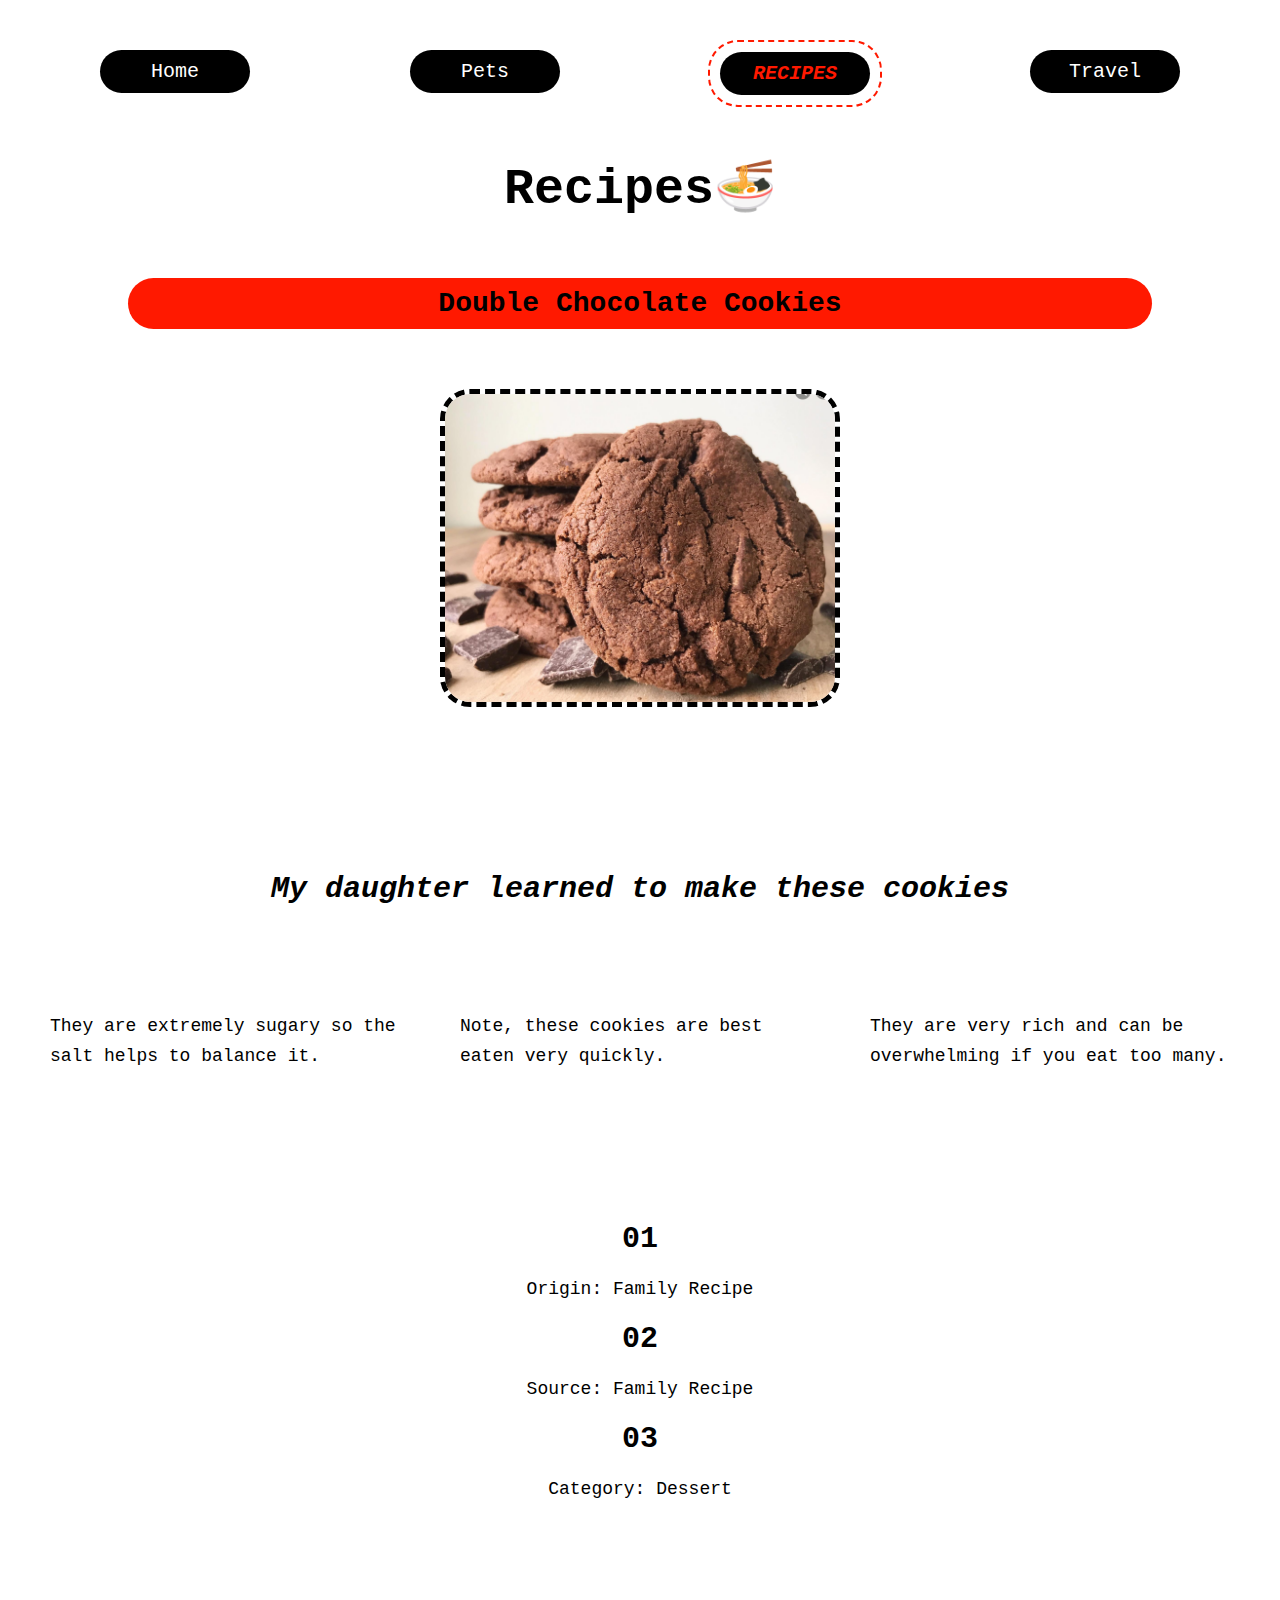
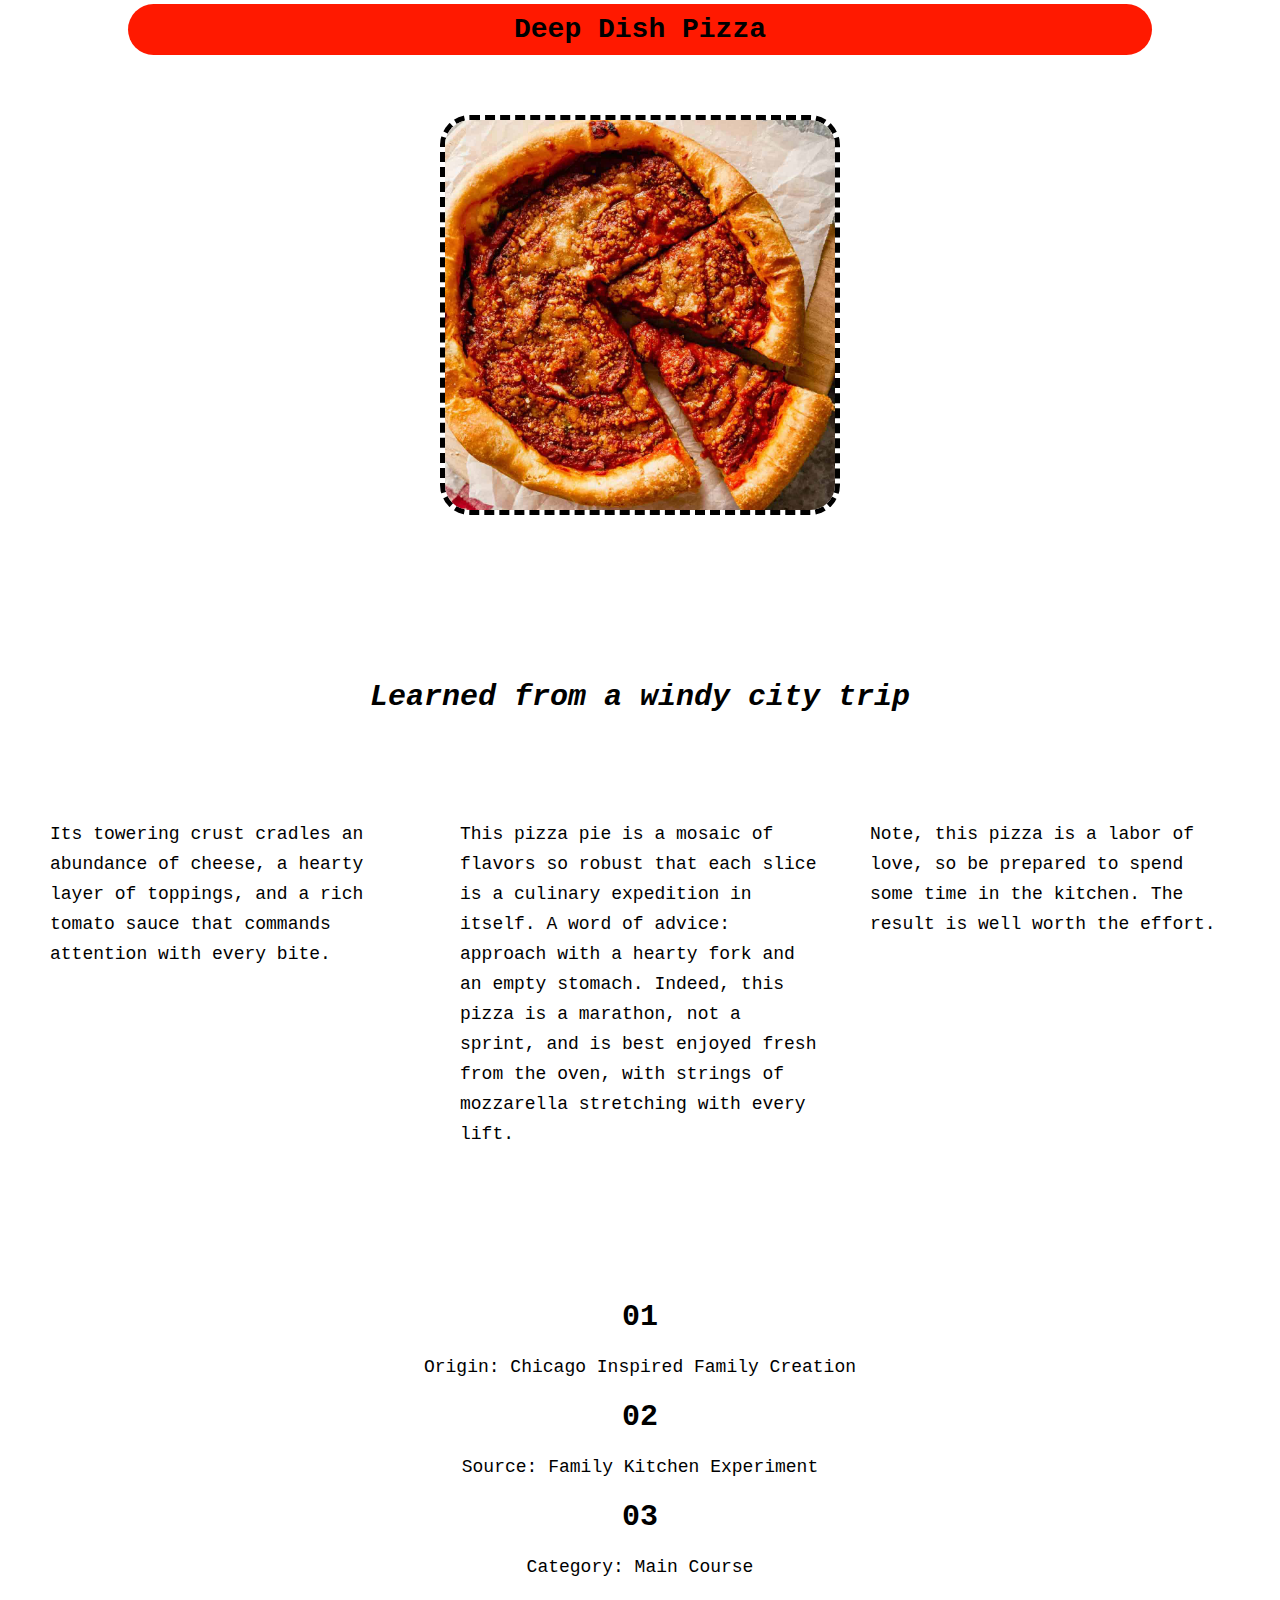
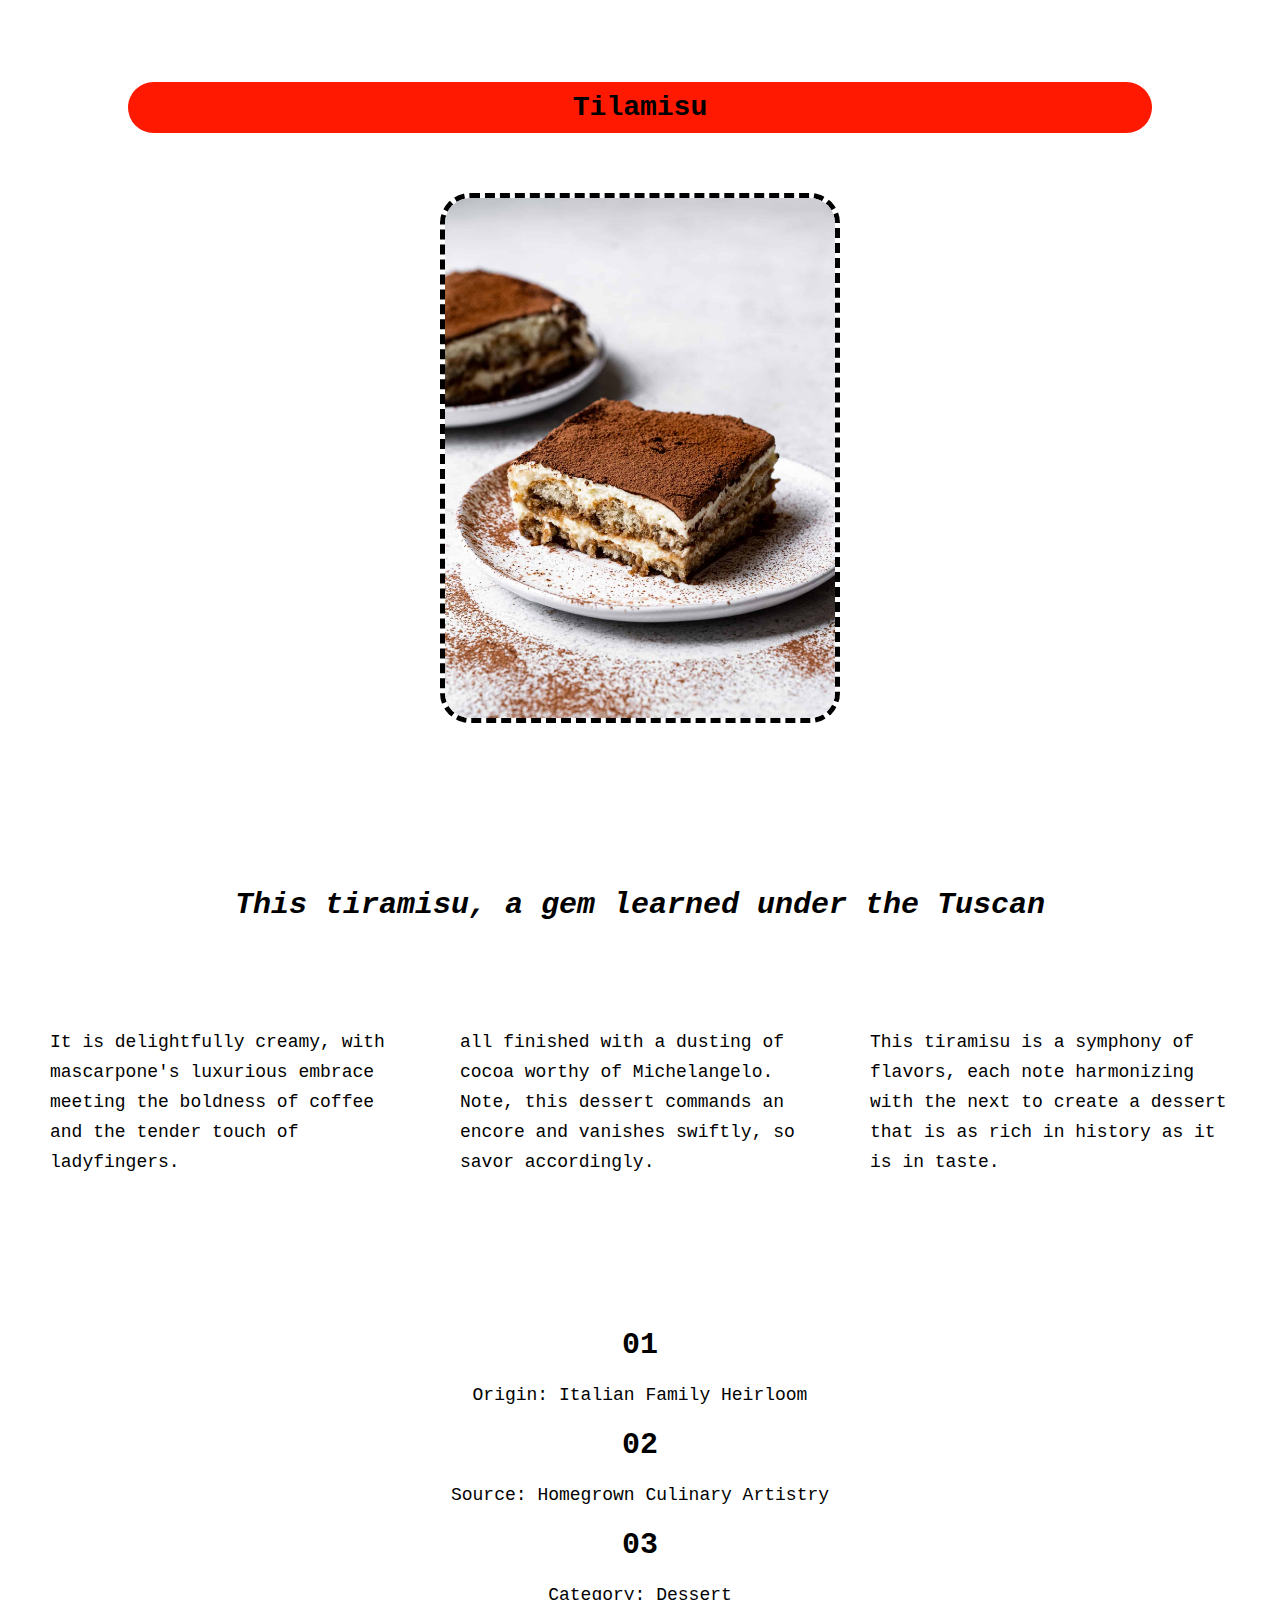
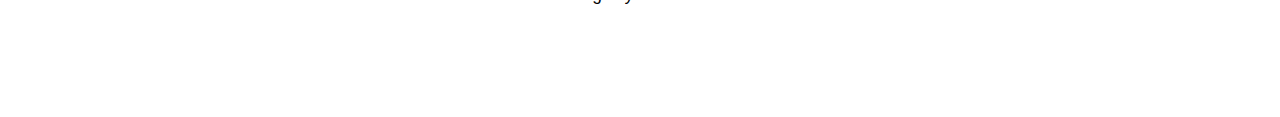
==== recipes.html @ 7732b50c "Add files via upload" ====
<!DOCTYPE html>
<html lang="en">
<head>
    <meta charset="UTF-8">
    <meta name="viewport" content="width=device-width, initial-scale=1.0">
    <link rel="stylesheet" href="css/reset.css">
    <link rel="stylesheet" href="css/style.css">
    <title>Recipes</title>
</head>
<body>
    <nav title = "hello">
        <ul>
            <li><a href = "#main" class = "skip-link">Skip to Main Content</a></li>
        </ul>
    </nav>
    <header>
        <nav>
            <ul id = "navbar">
                <li><a href = "./" class = "link-1">Home</a></li>
                <li><a href = "pets.html" class = "link-1">Pets</a></li>
                <li class = "active"><a href = "recipes.html" class = "link-1">Recipes</a></li>
                <li><a href = "travel.html" class = "link-1">Travel</a></li>

            </ul>
        </nav>
    </header>


    <main id="main">
        <h1>Recipes🍜</h1>
        <div>
            <div>
                <h2>Double Chocolate Cookies</h2>
            </div>
            <div class="content-images">
                <img src="images/double_chocolate_cookies.png" width = "400" alt="Brown labradoodle wearing colorful lei">
            </div>

            <div class = "grid-container">
                <h1 class = "item1">My daughter learned to make these cookies</h1><br>
                <p class = "item2">They are extremely sugary so the salt helps to balance it. </p>
                <p class = "item3">Note, these cookies are best eaten very quickly.</p><br>
                <p class = "item4">They are very rich and can be overwhelming if you eat too many.</p>

            </div>

            <div>
                <dl>
                    <dt>01</dt>
                    <dd>Origin: Family Recipe</dd>
                    <dt>02</dt>
                    <dd>Source: Family Recipe</dd>
                    <dt>03</dt>
                    <dd>Category: Dessert</dd>
                </dl>
            </div>

            <div>
            </div>

            <h2>Deep Dish Pizza</h2>
            </div>
            <div class="content-images">
                <img src="images/deepdish.jpeg" width = "400" alt="Deepdish">
            </div>

            <div class = "grid-container">
                <h1 class = "item1">Learned from a windy city trip </h1>
                <p class = "item2">Its towering crust cradles an abundance of cheese, a hearty layer of toppings, and a rich tomato sauce that commands attention with every bite.</p><br>
                <p class = "item3">This pizza pie is a mosaic of flavors so robust that each slice is a culinary expedition in itself. A word of advice: approach with a hearty fork and an empty stomach. Indeed, this pizza is a marathon, not a sprint, and is best enjoyed fresh from the oven, with strings of mozzarella stretching with every lift.</p><br>
                <p class = "item4">Note, this pizza is a labor of love, so be prepared to spend some time in the kitchen. The result is well worth the effort.</p>
            </div>

            <div>
                <dl>
                    <dt>01</dt>
                    <dd>Origin: Chicago Inspired Family Creation</dd>
                    <dt>02</dt>
                    <dd>Source: Family Kitchen Experiment</dd>
                    <dt>03</dt>
                    <dd>Category: Main Course</dd>
                </dl>
            </div>


            <h2>Tilamisu</h2>
        <div class="content-images">
            <img src="images/Tiramisu.jpeg" width = "400" alt="Tilamisu">
        </div>

        <div class = "grid-container">
            <h1 class = "item1">This tiramisu, a gem learned under the Tuscan</h1><br>
            <p class = "item2">It is delightfully creamy, with mascarpone's luxurious embrace meeting the boldness of coffee and the tender touch of ladyfingers. </p>
            <p class = "item3">all finished with a dusting of cocoa worthy of Michelangelo. Note, this dessert commands an encore and vanishes swiftly, so savor accordingly.</p><br>
            <p class = "item4">This tiramisu is a symphony of flavors, each note harmonizing with the next to create a dessert that is as rich in history as it is in taste.</p>
        </div>

        <div>
            <dl>
                <dt>01</dt>
                <dd>Origin: Italian Family Heirloom</dd>
                <dt>02</dt>
                <dd>Source:  Homegrown Culinary Artistry</dd>
                <dt>03</dt>
                <dd>Category: Dessert</dd>
            </dl>
        </div>







            <!-- Jackie Wolf -->

        <div></div>
        <div></div>
        <div></div>
        <div></div>
    </main>

</body>
</html>
---- css/style.css ----
body{
    background-color:black;
}

.skip-link{
    display:flex;
    justify-content: center;
    align-items: center;
    color: white;
    background-color: rgba(169,169,169,0.519);
    border-radius: 30px;
    width: 50px;
    padding: 10px;
    margin: 20px;
    position: absolute;
    left: -10000px;
    top: auto;
    font-family: monospace;
    height: 3px;
    overflow: hidden;
    font-size: 14px;
}

.skip-link:focus {
    position: static;
    width: auto;
    height: auto;
}

#navbar{
    display: grid;
    font-size: 14px;
    grid-template-columns: 1fr 1fr 1fr 1fr;
    margin: 40px 20px 20px 20px;
    color: white;
    font-family: monospace;
    text-align:center;

}

.active{
    border-radius: 30px;
    width:fit-content;
    text-align:center;
    margin:auto;
    text-transform:uppercase;
    font-style: italic;
    color: springgreen;

}

.link-1:hover, .link-1:active{
    color: springgreen;

}

.link-1{
    background-color: rgba(169, 169, 169, 0.519);
    border-radius: 30px;
    width: 78px;
    display: inline-block;
    padding: 10px;
    margin: 10px;
}


.grid-container{
    display:grid;
    grid-template-columns: 1fr 1fr;
    padding: 10px;
    margin: 15px;
}

.item1{
    grid-column: 1;
    grid-row: 1;
    text-align: center;
    padding: 5px;
    border-radius: 30px;
}

.item2{
    grid-column: 2;
    grid-row: 1;
    text-align: center;
    padding: 5px;
    border-radius: 30px;
}
.item3{
    display:none;
}
.item4{
    display:none;
}




h1{
    background-color:rgba(255, 255, 255, 0);
    padding: 10px;
    margin: 40px 0px 50px 0px;
    border-radius: 30px;
    text-align: center;
    font-size: 25px;
    font-family:monospace;
    color: springgreen;
}

h2{
    padding: 10px;
    margin: 0 auto;
    width: 80%;
    text-align: center;
    border-radius: 60px;
    font-size: 15px;
    background-color: springgreen;
    font-family:monospace;
    color:black;
}
.content-images{
    margin: auto;
    width: 100%;
    padding: 60px;
    display:flex;
    justify-content: center;
}

.three-images{
    margin: auto;
    padding: 50px;
    display:flex;
    justify-content: center;
    flex-wrap: wrap;
}


h3{
    text-align: center;
    font-size: 15px;
    width:80%;
    font-family:monospace;
    color:white;
    padding:50px 10px 10px 10px;
    margin: 0 auto;
}


h4{
    text-align: center;
    font-size: 20px;
    width:80%;
    font-family:monospace;
    color:white;
    padding:60px;
    margin: 0 auto;
}
dl{
    text-align: center;
    font-size: 12px;
    width:auto;
    font-family:monospace;
    color:white;
    padding:30px;
    margin: 60px;
}


p{
    text-align: center;
    font-size: 12px;
    font-family:monospace;
    color:white;
    padding:5px;
    margin: 5px;
}
.styled-box {
    border: 5px solid blue;
    padding: 10px;
    margin: 20px;
    border-top-right-radius: 30px;
}

audio{
    display: block;
    justify-content: center;
    align-items: center;
    margin-top: 50px;
    margin-bottom: 50px;
    margin-left: auto;
    margin-right: auto;

    }

    .image123 {
        text-align: center;
        position: relative;
        width: 80%;
        padding: 30px;
        margin-left: auto;
        margin-right: auto;
      }

      .image {
        opacity: 1;
        display: block;
        border-radius: 10px;
        width: 100%;
        height: auto;
        transition: .5s ease;
        backface-visibility: hidden;
      }

      .middle {
        transition: .5s ease;
        opacity: 0;
        position: absolute;
        top: 50%;
        left: 50%;
        transform: translate(-50%, -50%);
        -ms-transform: translate(-50%, -50%);
        text-align: center;
      }
      
      .image123:hover .image {
        opacity: 0.3;
      }
      
      .image123:hover .middle {
        opacity: 1;
      }
      
      .text {
        background-color: black;
        border-radius: 5px;
        color: white;
        font-size: 16px;
        padding: 16px 32px;
        font-family: monospace;
      }

      .text-link {
        text-decoration: none; 
        color: inherit; 
      }

      .columnlist{
        display: none;
      }



@media only screen and (min-width: 768px) {

    body{
        background-color:white;
    }

    .skip-link{
        display:flex;
        justify-content: center;
        align-items: center;
        color: white;
        background-color: black;
        border-radius: 30px;
        width: 50px;
        padding: 10px;
        margin: 20px;
        position: absolute;
        left: -10000px;
        top: auto;
        font-family: monospace;
        height: 3px;
        overflow: hidden;
        font-size: 14px;
    }

    .skip-link:focus {
        position: static;
        width: auto;
        height: auto;
    }

    .skip-link:hover, .skip-link:active{
        color: rgb(255, 25, 0)
    }

    #navbar{
        display: grid;
        font-size: 20px;
        grid-template-columns: 1fr 1fr 1fr 1fr;
        margin: 40px 20px 20px 20px;
        color: white;
        font-family: monospace;
        text-align:center;

    }

    .active{
        border: 2px dashed rgb(255, 25, 0);
        border-radius: 30px;
        width:fit-content;
        text-align:center;
        margin:auto;
        text-transform:uppercase;
        font-style: italic;
        font-weight: bold;
        color: rgb(255, 25, 0);

    }

    .link-1:hover, .link-1:active{
        color: rgb(255, 25, 0);

    }

    .link-1{
        background-color: black;
        border-radius: 30px;
        width: 150px;
        display: inline-block;
        padding: 10px;
        margin: 10px;
    }


    .grid-container{
        display:grid;
        grid-template-columns: 1fr 1fr 1fr;
        padding: 10px;
        margin: 15px;
    }

    .item1{
        grid-column: 1;
        grid-row: 1;
        text-align:left;
        padding: 10px 20px 20px 120px;
        border-radius: 30px;
    }

    .item2{
        grid-column: 2;
        grid-row: 1;
        text-align: left;
        padding: 10px 20px 20px 20px;
        border-radius: 30px;
    }

    .item3{
        display: block;
        grid-column: 3;
        grid-row: 1;
        text-align: left;
        padding: 10px 120px 20px 20px;
        border-radius: 30px;
    }

    .item4{
        display:none;
    }


    h1{
        background-color:rgba(255, 255, 255, 0);
        padding: 10px;
        margin: 40px 0px 50px 0px;
        border-radius: 30px;
        text-align: center;
        font-size: 50px;
        font-weight: bolder;
        font-family:monospace;
        color: black;

    }
    h2{
        padding: 10px;
        margin: 0 auto;
        width: 80%;
        text-align: center;
        border-radius: 60px;
        font-size: 28px;
        font-weight: bolder;
        background-color: rgb(255, 25, 0);
        font-family:monospace;
        color:black;
    }

    .container {
        display: flex;
        flex-direction: column;
    }
    .content-images{
        flex-wrap: wrap;
        display:flex;
        justify-content: center;
        width: 100%;
    }

    .content-images img{
        border: 5px dashed black;
        border-radius: 30px;
    }

    .gallery.three-images{
        display: flex;
        flex-wrap: wrap;
        justify-content: center;
    }

    .gallery img{
        margin: 5px;

    }


    h3{
        text-align: center;
        font-size: 18px;
        line-height: 30px;
        width:80%;
        font-family:monospace;
        color:black;
        padding:50px 10px 10px 10px;
        margin: 0 auto;
    }


    h4{
        text-align: center;
        font-size: 20px;
        width:80%;
        font-family:monospace;
        color:black;
        padding:60px;
        margin: 0 auto;
    }
    dl{
        text-align: center;
        font-size: 18px;
        line-height: 50px;
        width:auto;
        font-family:monospace;
        color:black;
        padding:30px;
        margin: 60px;
    }

    dt{
        font-weight: bold;
        font-size: 30px;
    }

    p{
        text-align: center;
        font-size: 18px;
        line-height: 30px;
        font-family:monospace;
        color:black;
        padding:5px;
        margin: 5px;
    }
    .styled-box {
        border: 5px solid blue;
        padding: 10px;
        margin: 20px;
        border-top-right-radius: 30px;
    }

    audio{
        display: block;
        justify-content: center;
        align-items: center;
        margin-top: 50px;
        margin-bottom: 50px;
        margin-left: auto;
        margin-right: auto;

    }

    .image123 {
        text-align: center;
        position: relative;
        width: 50%;
        padding: 30px;
        margin-left: auto;
        margin-right: auto;
      }
      
      .image {
        opacity: 1;
        display: block;
        border-radius: 10px;
        width: 100%;
        height: auto;
        transition: .5s ease;
        backface-visibility: hidden;
      }
      
      .middle {
        transition: .5s ease;
        opacity: 0;
        position: absolute;
        top: 50%;
        left: 50%;
        transform: translate(-50%, -50%);
        -ms-transform: translate(-50%, -50%);
        text-align: center;
      }
      
      .image123:hover .image {
        opacity: 0.3;
      }
      
      .image123:hover .middle {
        opacity: 1;
      }
      
      .text {
        background-color: black;
        border-radius: 5px;
        color: white;
        font-size: 16px;
        padding: 16px 32px;
        font-family: monospace;
      }

      .text-link {
        text-decoration: none; 
        color: inherit; 
      }


      .columnlist{
        display: none;
      }


}



@media only screen and (min-width: 1024px) {

    body{
        background-color:white;
    }

    .skip-link{
        display:flex;
        justify-content: center;
        align-items: center;
        color: white;
        background-color: black;
        border-radius: 30px;
        width: 50px;
        padding: 10px;
        margin: 20px;
        position: absolute;
        left: -10000px;
        top: auto;
        font-family: monospace;
        height: 3px;
        overflow: hidden;
        font-size: 14px;
    }

    .skip-link:focus {
        position: static;
        width: auto;
        height: auto;
    }

    .skip-link:hover, .skip-link:active{
        color: rgb(255, 25, 0)
    }

    #navbar{
        display: grid;
        font-size: 20px;
        grid-template-columns: 1fr 1fr 1fr 1fr;
        margin: 40px 20px 20px 20px;
        color: white;
        font-family: monospace;
        text-align:center;

    }

    .active{
        border: 2px dashed rgb(255, 25, 0);
        border-radius: 30px;
        width:fit-content;
        text-align:center;
        margin:auto;
        text-transform:uppercase;
        font-style: italic;
        font-weight: bold;
        color: rgb(255, 25, 0);

    }

    .link-1:hover, .link-1:active{
        color: rgb(255, 25, 0);

    }

    .link-1{
        background-color: black;
        border-radius: 30px;
        width: 150px;
        display: inline-block;
        padding: 10px;
        margin: 10px;
    }


    .grid-container{
        display:grid;
        grid-template-columns: 1fr 1fr 1fr;
        padding: 10px;
        margin: 15px;
    }

    .item1{
        grid-column: 1/span 3;
        grid-row: 1;
        text-align:center;
        font-weight: bolder;
        font-size: 30px;
        font-style: oblique;
        padding: 40px 40px 40px 40px;
        border-radius: 30px;
    }

    .item2{
        grid-column: 1;
        grid-row: 2;
        text-align: left;
        padding: 10px 20px 20px 20px;
        border-radius: 30px;
    }

    .item3{
        grid-column: 2;
        grid-row: 2;
        text-align: left;
        padding: 10px 20px 20px 20px;
        border-radius: 30px;
    }

    .item4{
        display: block;
        grid-column: 3;
        grid-row: 2;
        text-align: left;
        padding:  10px 20px 20px 20px;
        border-radius: 30px;
    }


    h1{
        background-color:rgba(255, 255, 255, 0);
        padding: 10px;
        margin: 40px 0px 50px 0px;
        border-radius: 30px;
        text-align: center;
        font-size: 50px;
        font-weight: bolder;
        font-family:monospace;
        color: black;

    }
    h2{
        padding: 10px;
        margin: 0 auto;
        width: 80%;
        text-align: center;
        border-radius: 60px;
        font-size: 28px;
        font-weight: bolder;
        background-color: rgb(255, 25, 0);
        font-family:monospace;
        color:black;
    }

    .container {
        display: flex;
        flex-direction: column;
    }
    .content-images{
        flex-wrap: wrap;
        display:flex;
        justify-content: center;
        width: 100%;
    }

    .content-images img{
        border: 5px dashed black;
        border-radius: 30px;
    }

    .gallery.three-images{
        display: flex;
        flex-wrap: wrap;
        justify-content: center;
    }

    .gallery img{
        margin: 5px;

    }


    h3{
        text-align: center;
        font-size: 18px;
        line-height: 30px;
        width:80%;
        font-family:monospace;
        color:black;
        padding:50px 10px 10px 10px;
        margin: 0 auto;
    }


    h4{
        text-align: center;
        font-size: 20px;
        width:80%;
        font-family:monospace;
        color:black;
        padding:60px;
        margin: 0 auto;
    }
    dl{
        text-align: center;
        font-size: 18px;
        line-height: 50px;
        width:auto;
        font-family:monospace;
        color:black;
        padding:30px;
        margin: 60px;
    }

    dt{
        font-weight: bold;
        font-size: 30px;
    }

    p{
        text-align: center;
        font-size: 18px;
        line-height: 30px;
        font-family:monospace;
        color:black;
        padding:5px;
        margin: 5px;
    }
    .styled-box {
        border: 5px solid blue;
        padding: 10px;
        margin: 20px;
        border-top-right-radius: 30px;
    }

    audio{
        display: block;
        justify-content: center;
        align-items: center;
        margin-top: 50px;
        margin-bottom: 50px;
        margin-left: auto;
        margin-right: auto;

    }


    .image123 {
        text-align: center;
        position: relative;
        width: 33.33%;
        padding: 30px;
        margin-left: auto;
        margin-right: auto;
      }
      
      .image {
        opacity: 1;
        display: block;
        border-radius: 10px;
        width: 100%;
        height: auto;
        transition: .5s ease;
        backface-visibility: hidden;
      }
      
      .middle {
        transition: .5s ease;
        opacity: 0;
        position: absolute;
        top: 50%;
        left: 50%;
        transform: translate(-50%, -50%);
        -ms-transform: translate(-50%, -50%);
        text-align: center;
      }
      
      .image123:hover .image {
        opacity: 0.3;
      }
      
      .image123:hover .middle {
        opacity: 1;
      }
      
      .text {
        background-color: black;
        border-radius: 5px;
        color: white;
        font-size: 16px;
        padding: 16px 32px;
        font-family: monospace;
      }

      .text-link {
        text-decoration: none; 
        color: inherit; 
      }




      .columnlist{
        display:block;
      }




      .columnlist > .column {
        padding: 0 8px;
      }
      
      .columnlist:after {
        content: "";
        display: table;
        clear: both;
      }
      
      /* Create four equal columns that floats next to eachother */
      .column {
        float: left;
        width: 25%;
      }
      
      /* The Modal (background) */
      .modal {
        display: none;
        position: fixed;
        z-index: 1;
        padding-top: 100px;
        left: 0;
        top: 0;
        width: 100%;
        height: 100%;
        overflow: auto;
        background-color: black;
      }
      
      /* Modal Content */
      .modal-content {
        position: relative;
        background-color: #fefefe;
        margin: auto;
        padding: 0;
        width: 90%;
        max-width: 1200px;
      }
      
      /* The Close Button */
      .close {
        color: white;
        position: absolute;
        top: 10px;
        right: 25px;
        font-size: 35px;
        font-weight: bold;
      }
      
      .close:hover,
      .close:focus {
        color: #999;
        text-decoration: none;
        cursor: pointer;
      }
      
      /* Hide the slides by default */
      .mySlides {
        display: none;
      }
      
      /* Next & previous buttons */
      .prev,
      .next {
        cursor: pointer;
        position: absolute;
        top: 50%;
        width: auto;
        padding: 16px;
        margin-top: -50px;
        color: white;
        font-weight: bold;
        font-size: 20px;
        transition: 0.6s ease;
        border-radius: 0 3px 3px 0;
        user-select: none;
        -webkit-user-select: none;
      }
      
      /* Position the "next button" to the right */
      .next {
        right: 0;
        border-radius: 3px 0 0 3px;
      }
      
      /* On hover, add a black background color with a little bit see-through */
      .prev:hover,
      .next:hover {
        background-color: rgba(0, 0, 0, 0.8);
      }
      
      /* Number text (1/3 etc) */
      .numbertext {
        color: #f2f2f2;
        font-size: 12px;
        padding: 8px 12px;
        position: absolute;
        top: 0;
      }
      
      /* Caption text */
      .caption-container {
        text-align: center;
        background-color: black;
        padding: 2px 16px;
        color: white;
      }
      
      img.demo {
        opacity: 0.6;
      }
      
      .active,
      .demo:hover {
        opacity: 1;
      }
      
      img.hover-shadow {
        transition: 0.3s;
      }
      
      .hover-shadow:hover {
        box-shadow: 0 4px 8px 0 rgba(0, 0, 0, 0.2), 0 6px 20px 0 rgba(0, 0, 0, 0.19);
      }
      






   
}
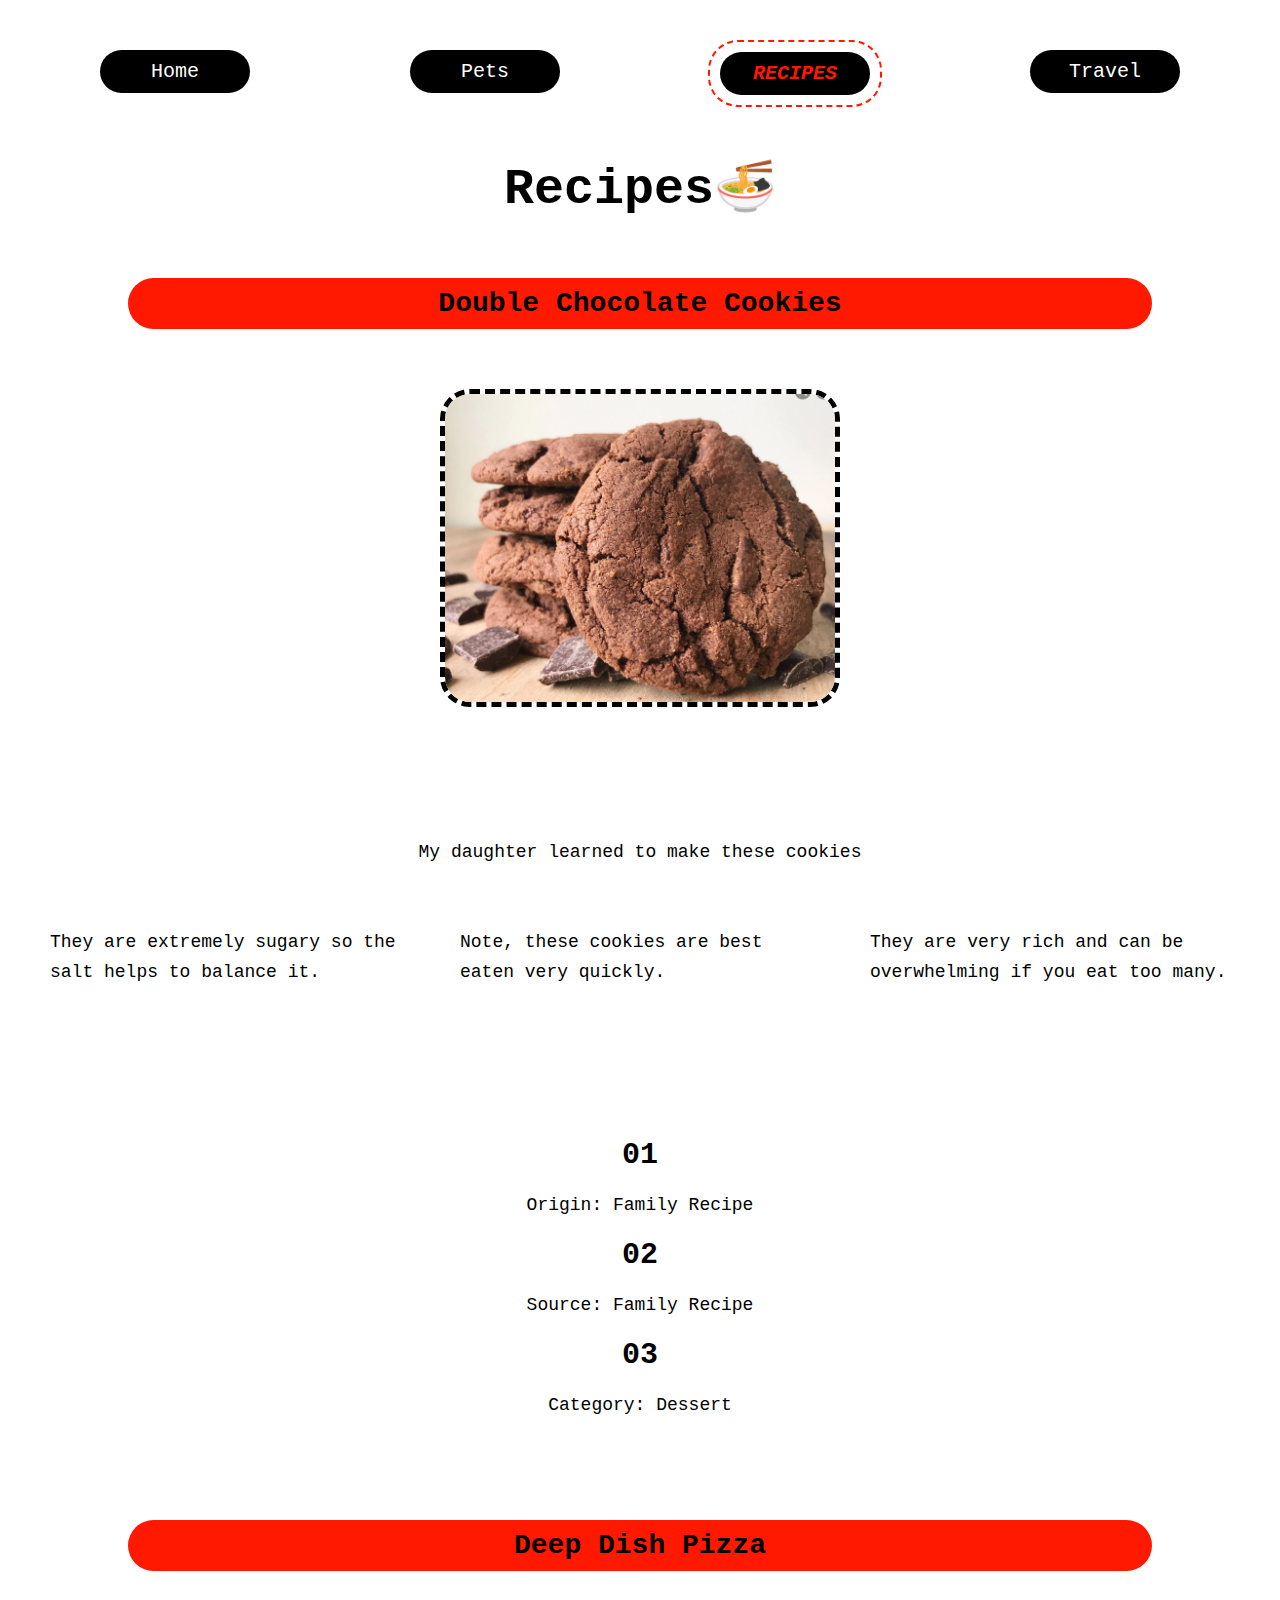
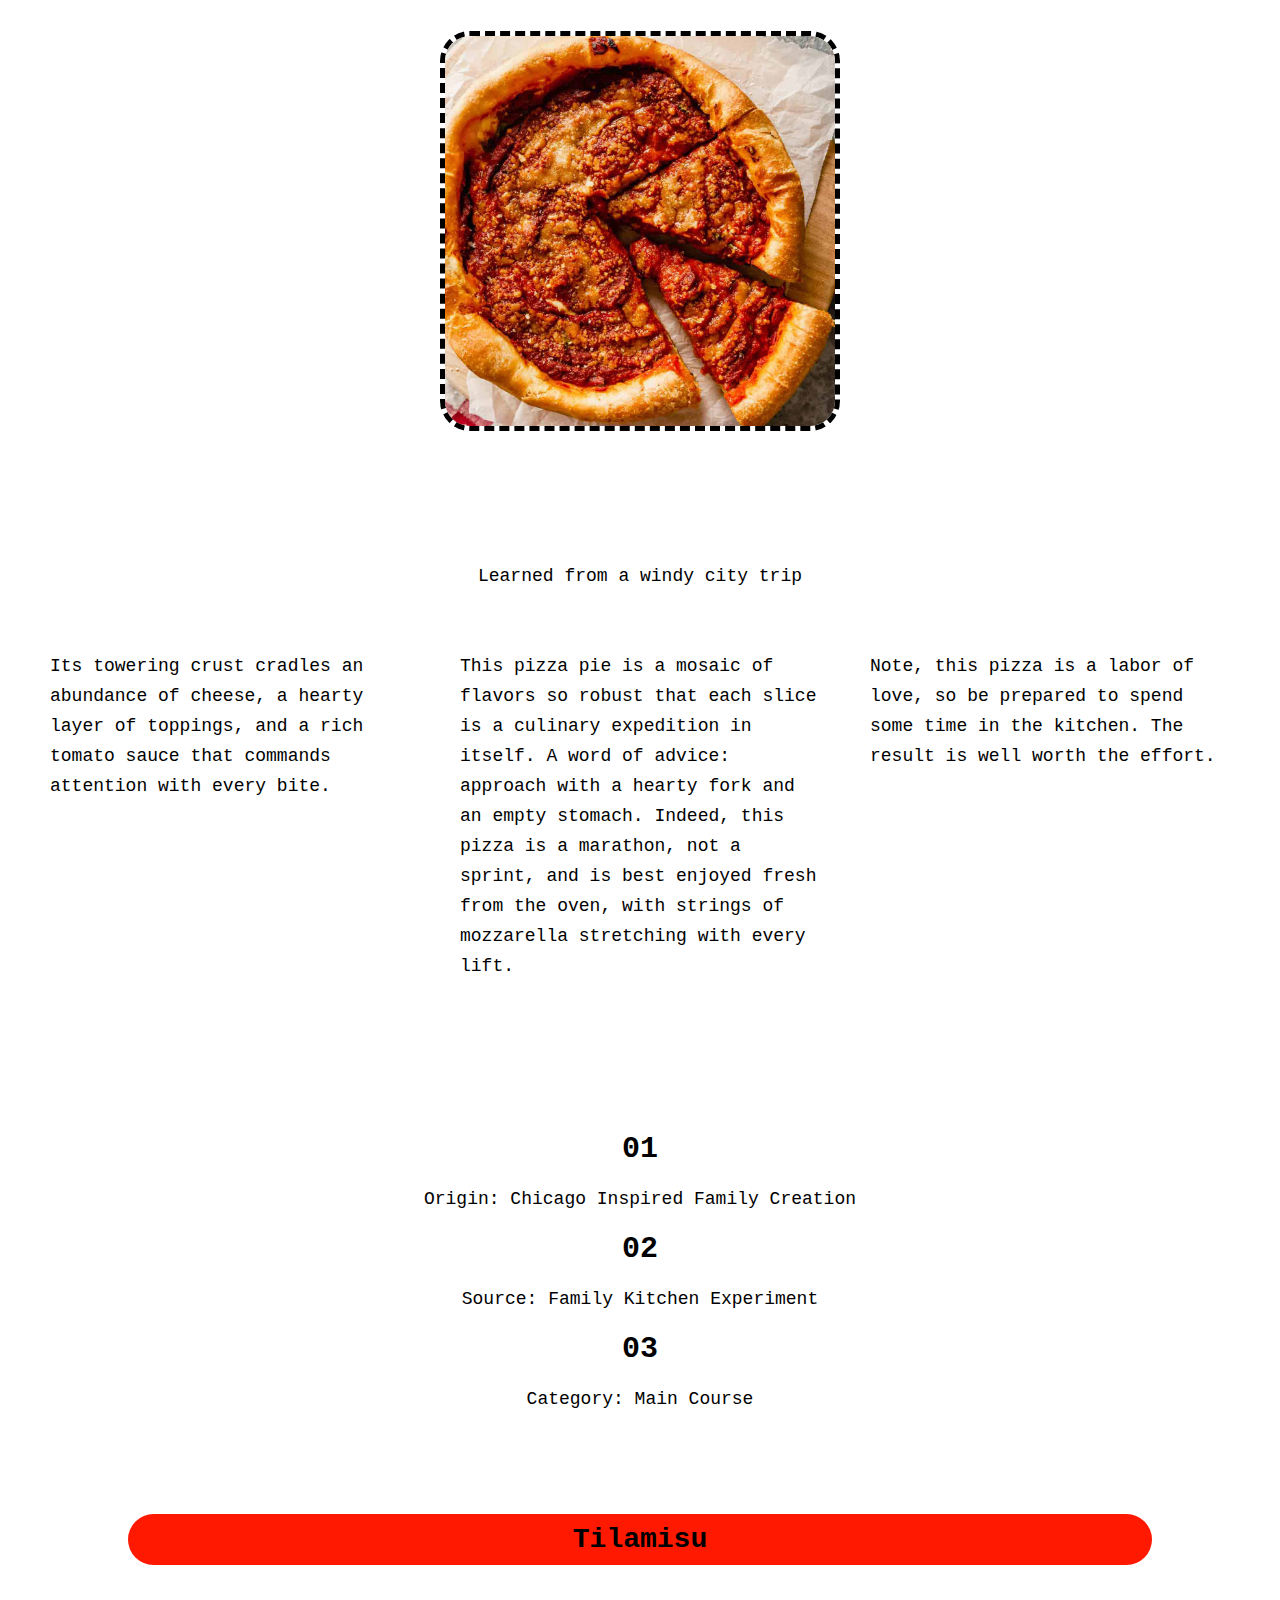
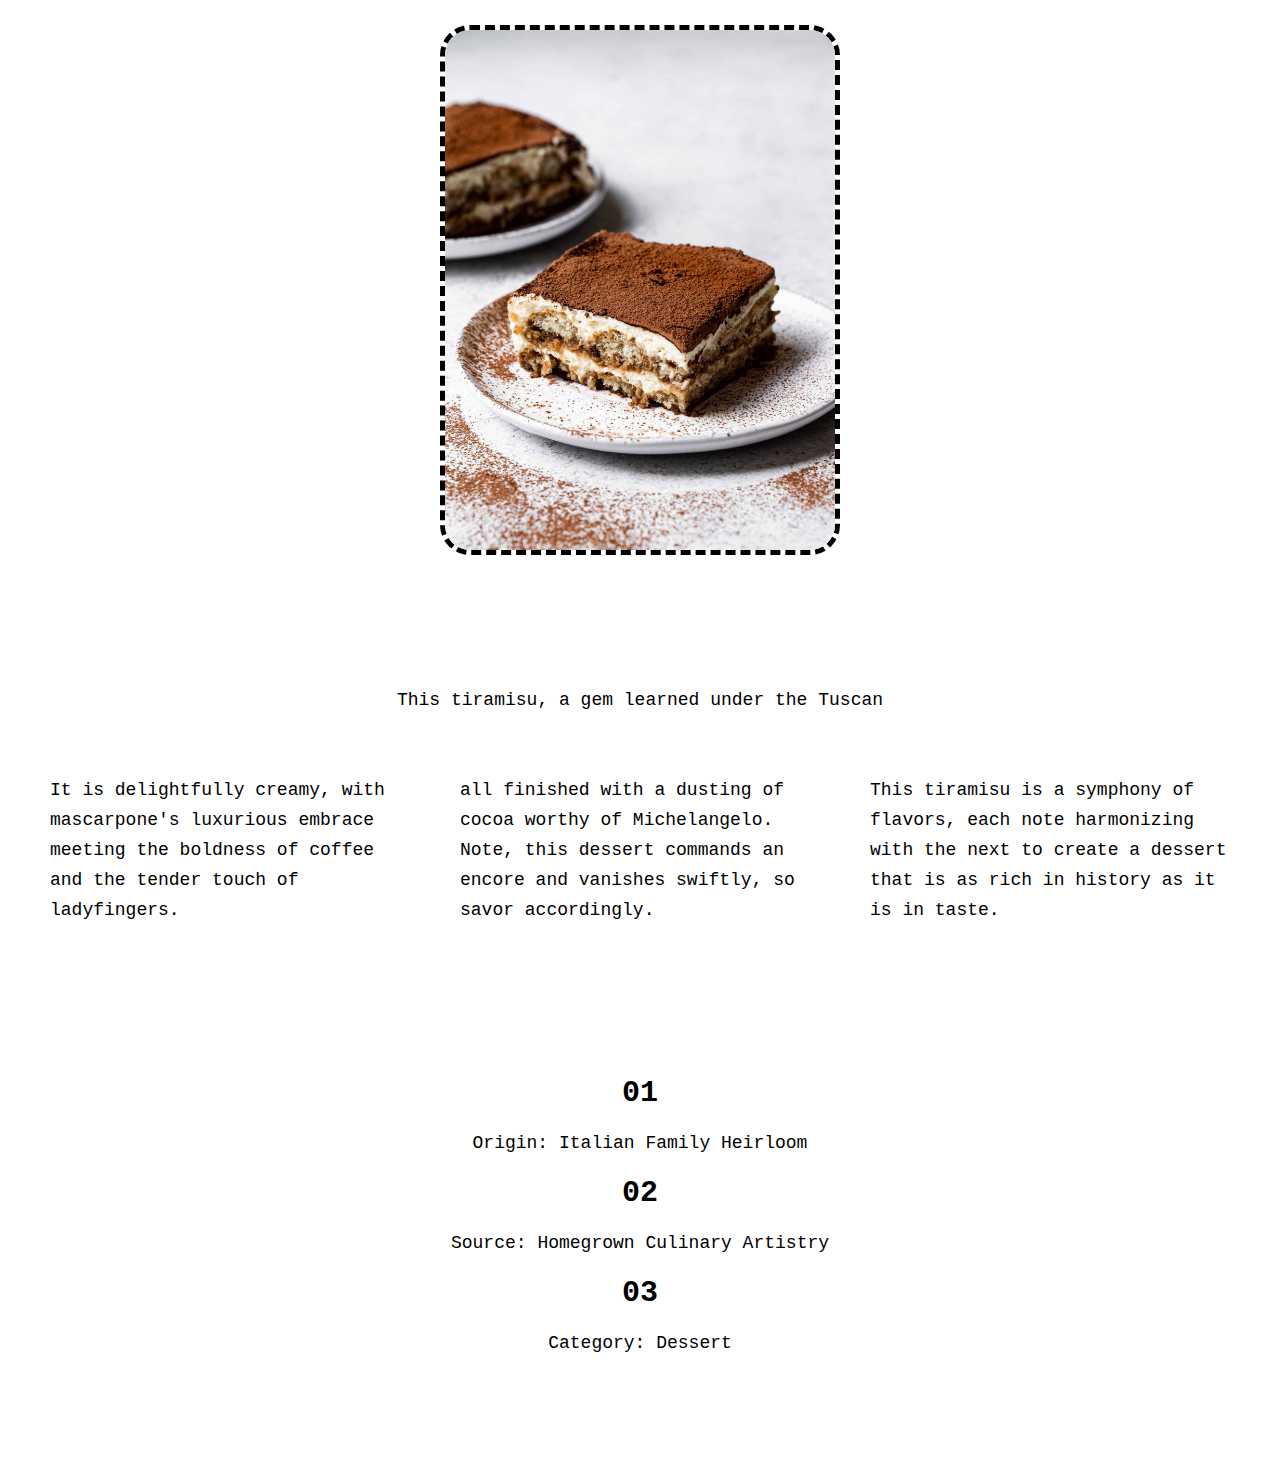
==== commit 6febaaee: "Add files via upload" ====
--- a/recipes.html
+++ b/recipes.html
@@ -37,7 +37,7 @@
             </div>
 
             <div class = "grid-container">
-                <h1 class = "item1">My daughter learned to make these cookies</h1><br>
+                <p class = "item1">My daughter learned to make these cookies</h1><br>
                 <p class = "item2">They are extremely sugary so the salt helps to balance it. </p>
                 <p class = "item3">Note, these cookies are best eaten very quickly.</p><br>
                 <p class = "item4">They are very rich and can be overwhelming if you eat too many.</p>
@@ -65,7 +65,7 @@
             </div>
 
             <div class = "grid-container">
-                <h1 class = "item1">Learned from a windy city trip </h1>
+                <p class = "item1">Learned from a windy city trip </h1>
                 <p class = "item2">Its towering crust cradles an abundance of cheese, a hearty layer of toppings, and a rich tomato sauce that commands attention with every bite.</p><br>
                 <p class = "item3">This pizza pie is a mosaic of flavors so robust that each slice is a culinary expedition in itself. A word of advice: approach with a hearty fork and an empty stomach. Indeed, this pizza is a marathon, not a sprint, and is best enjoyed fresh from the oven, with strings of mozzarella stretching with every lift.</p><br>
                 <p class = "item4">Note, this pizza is a labor of love, so be prepared to spend some time in the kitchen. The result is well worth the effort.</p>
@@ -89,7 +89,7 @@
         </div>
 
         <div class = "grid-container">
-            <h1 class = "item1">This tiramisu, a gem learned under the Tuscan</h1><br>
+            <p class = "item1">This tiramisu, a gem learned under the Tuscan</h1><br>
             <p class = "item2">It is delightfully creamy, with mascarpone's luxurious embrace meeting the boldness of coffee and the tender touch of ladyfingers. </p>
             <p class = "item3">all finished with a dusting of cocoa worthy of Michelangelo. Note, this dessert commands an encore and vanishes swiftly, so savor accordingly.</p><br>
             <p class = "item4">This tiramisu is a symphony of flavors, each note harmonizing with the next to create a dessert that is as rich in history as it is in taste.</p>
--- a/css/style.css
+++ b/css/style.css
@@ -107,6 +107,15 @@
     color: springgreen;
 }
 
+.grid-container h1{
+  text-align: center;
+  font-size: 12px;
+  font-family:monospace;
+  color:white;
+  padding:5px;
+  margin: 5px;
+}
+
 h2{
     padding: 10px;
     margin: 0 auto;
@@ -250,6 +259,8 @@
 
 
 
+
+
 @media only screen and (min-width: 768px) {
 
     body{
@@ -386,6 +397,13 @@
         color:black;
     }
 
+    .grid-container h1{
+      font-size: 18px;
+      font-family: monospace;
+      color: black;
+      margin: 5px;
+    }
+
     .container {
         display: flex;
         flex-direction: column;
@@ -625,9 +643,6 @@
         grid-column: 1/span 3;
         grid-row: 1;
         text-align:center;
-        font-weight: bolder;
-        font-size: 30px;
-        font-style: oblique;
         padding: 40px 40px 40px 40px;
         border-radius: 30px;
     }
@@ -670,6 +685,8 @@
         color: black;
 
     }
+
+
     h2{
         padding: 10px;
         margin: 0 auto;
@@ -682,6 +699,16 @@
         font-family:monospace;
         color:black;
     }
+
+    .grid-container h1{
+      text-align: center;
+      font-weight: bolder;
+      font-size: 30px;
+      font-style: oblique;
+      font-family:monospace;
+    }
+
+
 
     .container {
         display: flex;
